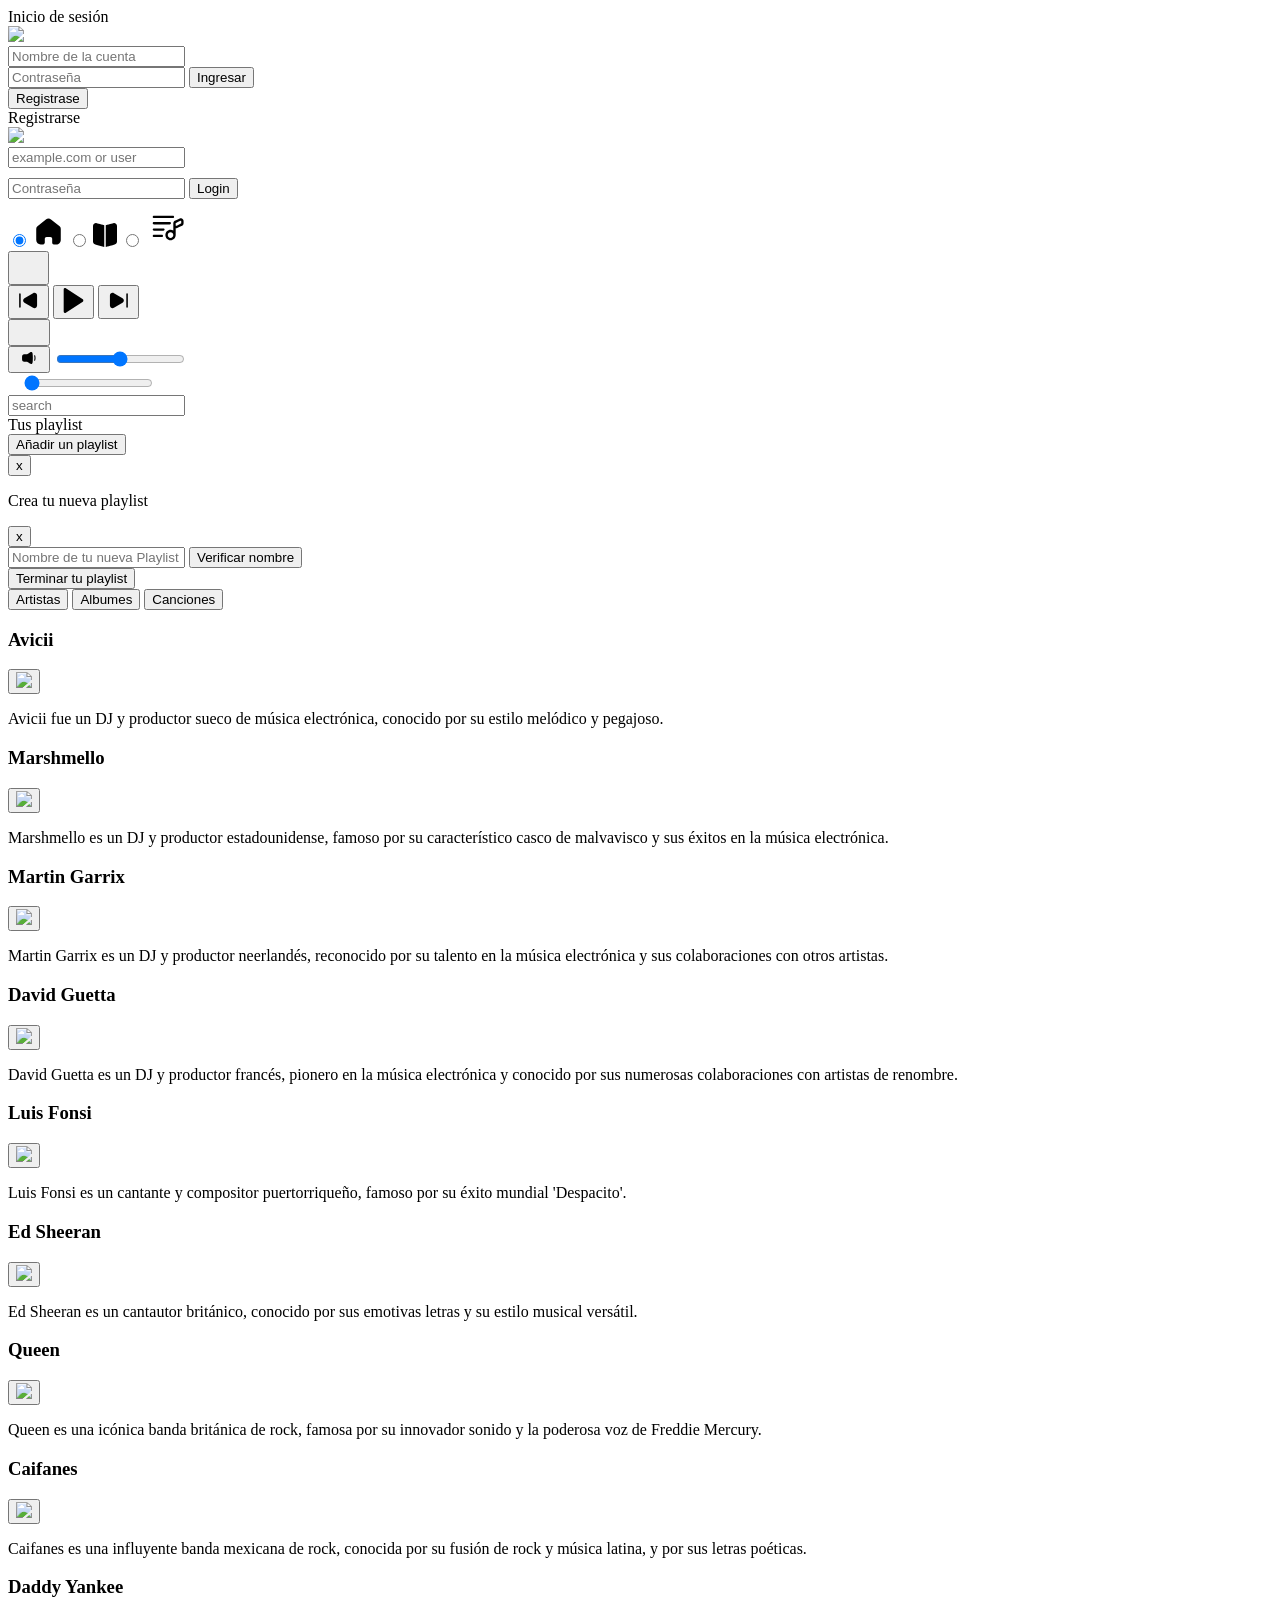
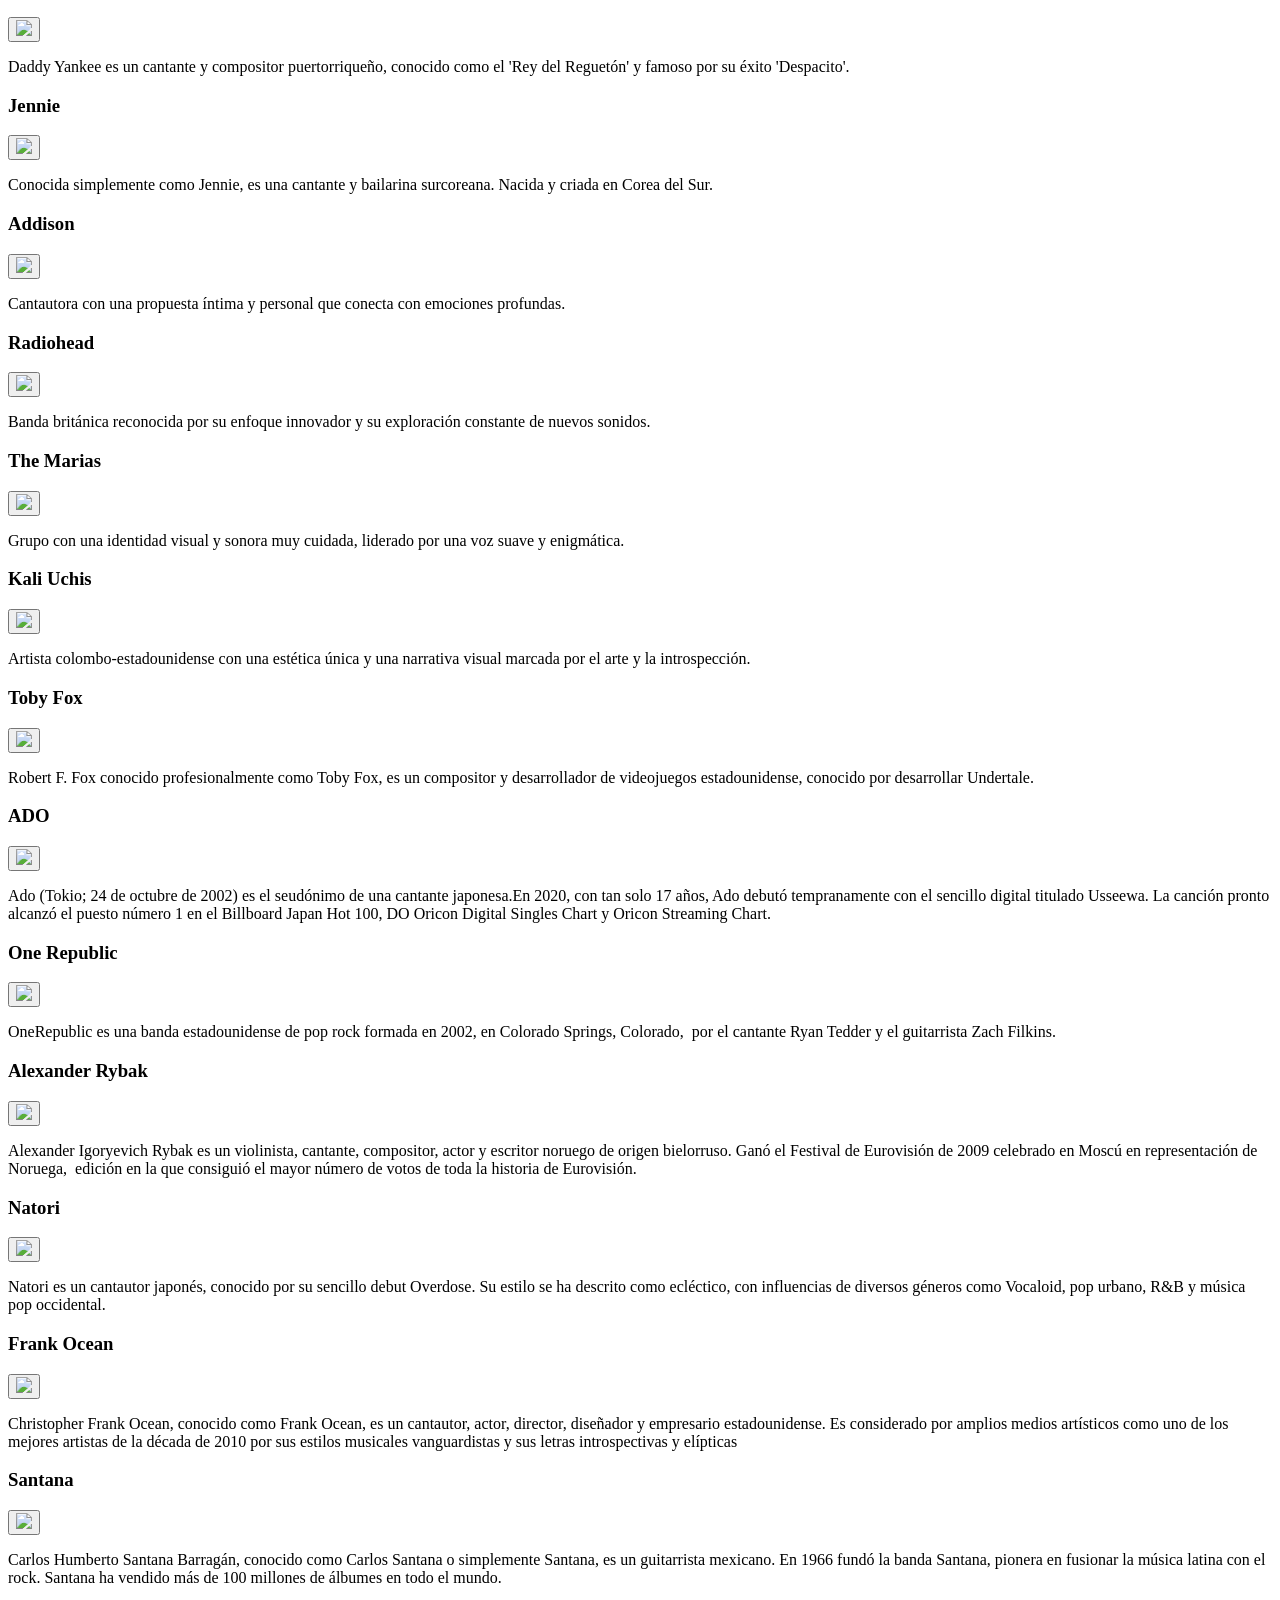
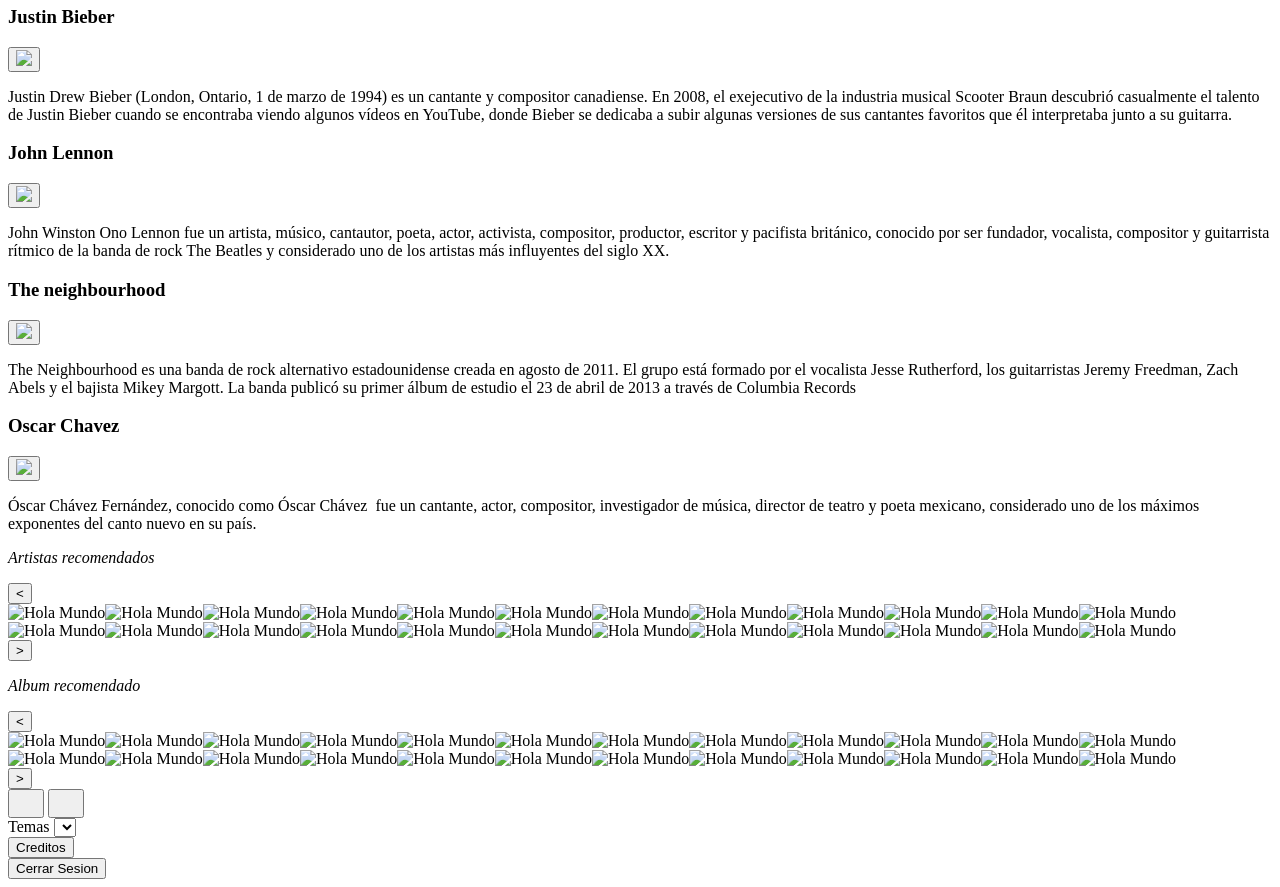
==== ProyectoWeb/index.html @ 3792a065 "index" ====
<!DOCTYPE html>
<html lang="en">
<head>
    <meta charset="UTF-8">
    <meta name="viewport" content="width=device-width, initial-scale=1.0">    
    <link href="./Statics/Styles/signup.css" rel="stylesheet">
    <title>FORBEAR</title>
    <script src="https://www.youtube.com/iframe_api"></script>
</head>

<body>
    
    <!-- Contenedor del formulario de inicio de sesión y registro -->
    <div id="contenedor_del_contenedor_form_signup">
        <main id="contenedor_signup" class="blur gris_trans formato_signup">
            <form id="signup">
                <header id="encabezado_signup" class="encabezado_login glow">Inicio de sesión</header>
                <img class="img" src="https://cdn-icons-png.flaticon.com/512/6492/6492359.png"> 
                <div id="divdatosIngreso" class="horizontal">
                    <div id="contendor_usuario">
                        <input type="text" id="usuario" class="input_login" name="usuario" placeholder="Nombre de la cuenta" required>
                        <label for="usuario"></label>
                    </div>
                    <input type="password" id="contraseña" name="contraseña" placeholder="Contraseña" class="input_login oculto" required>
                    <input type="submit" id="btn_ingresar" value="Ingresar" class="oculto btn-login">
                </div>
            </form>
            <button id="btn_registarte" class="btn_lineado">Registrase</button>
        </main>
        <main id="contenedor_registarse" class="blur oculto gris_trans ">
            <form id="registrarse_form" class="formato_signup">
                <header id="encabezado_registrarse" class=" encabezado_login glow">Registrarse</header>
                <img class="img" src="https://cdn-icons-png.flaticon.com/512/6492/6492359.png"> 
                <div id="divdatosIngreso" class="horizontal">
                    <div id="contendor_usuario">
                        <label for="usuario_nuevo"></label>
                        <input type="text" id="usuario_nuevo" class="input_login" name="usuario" placeholder="example.com or user" required style="margin-bottom:10px ;">
                    </div>
                    <input type="password" id="contrasena_del_usuario_nuevo" name="contraseña" placeholder="Contraseña" class="input_login" required style="margin-bottom:10px">
                        <input type="submit" id="btn_registar" value="Login" class="btn-login">
                </div>
            </form>
        </main>
    </div>
    <!-- Interfaz de usuario -->
    <section id="interfaz" class="oculto">
        <aside id="aside-pestañas">
            <form id="aside_form">
                <div class="icon-select">
                <!-- Home -->
                    <input class="animacion_icono" type="radio" name="option" id="menu_input" checked>
                    <label for="menu_input" class="icono_label glow_crezca">
                        <svg width="31px" height="31px" viewBox="0 0 24 24" class="icon" version="1.1">
                            <title>Iconly/Bold/Home</title>
                            <g id="Iconly/Bold/Home" stroke="none" stroke-width="1" >
                                <g id="Home" transform="translate(2.500000, 2.000000)">
                                    <path d="M6.63477851,18.7733424 L6.63477851,15.7156161 C6.63477851,14.9350667 7.27217143,14.3023065 8.05843544,14.3023065 L10.9326107,14.3023065 C11.310188,14.3023065 11.6723007,14.4512083 11.9392882,14.7162553 C12.2062757,14.9813022 12.3562677,15.3407831 12.3562677,15.7156161 L12.3562677,18.7733424 C12.3538816,19.0978491 12.4820659,19.4098788 12.7123708,19.6401787 C12.9426757,19.8704786 13.2560494,20 13.5829406,20 L15.5438266,20 C16.4596364,20.0023499 17.3387522,19.6428442 17.9871692,19.0008077 C18.6355861,18.3587712 19,17.4869804 19,16.5778238 L19,7.86685918 C19,7.13246047 18.6720694,6.43584231 18.1046183,5.96466895 L11.4340245,0.675869015 C10.2736604,-0.251438297 8.61111277,-0.221497907 7.48539114,0.74697893 L0.967012253,5.96466895 C0.37274068,6.42195254 0.0175522924,7.12063643 0,7.86685918 L0,16.568935 C0,18.4638535 1.54738155,20 3.45617342,20 L5.37229029,20 C6.05122667,20 6.60299723,19.4562152 6.60791706,18.7822311 L6.63477851,18.7733424 Z"></path>
                                </g>
                            </g>
                        </svg>
                    </label>
                <!-- Biblioteca -->
                    <input class="animacion_icono" type="radio" name="option" id="Biblioteca_input">
                    <label for="Biblioteca_input" class="icono_label glow_crezca">
                        <svg width="24px" height="24px" viewBox="0 0 32 32" class="icon" version="1.1">
                                <g id="Icon-Set-Filled" sketch:type="MSLayerGroup" transform="translate(-414.000000, -101.000000)">
                                    <path d="M418,101 C415.791,101 414,102.791 414,105 L414,126 C414,128.209 415.885,129.313 418,130 L429,133 L429,104 C423.988,102.656 418,101 418,101 L418,101 Z M442,101 C442,101 436.212,102.594 430.951,104 L431,104 L431,133 C436.617,131.501 442,130 442,130 C444.053,129.469 446,128.209 446,126 L446,105 C446,102.791 444.209,101 442,101 L442,101 Z" id="book-album" sketch:type="MSShapeGroup"></path>
                                </g>
                        </svg>
                    </label>
                 <!--Playlist-->
                    <input class="animacion_icono" type="radio" name="option" id="Playlist_input">
                    <label for="Playlist_input" class="icono_label glow_crezca">
                        <svg width="38px" height="38px" viewBox="0 0 24 24" class="icon">
                            <path transform="translate(2, 0)" fill-rule="evenodd" clip-rule="evenodd" d="M2.25 5C2.25 4.58579 2.58579 4.25 3 4.25H15C15.4142 4.25 15.75 4.58579 15.75 5C15.75 5.41421 15.4142 5.75 15 5.75H3C2.58579 5.75 2.25 5.41421 2.25 5ZM19.8632 7.40036C19.667 7.47267 19.4083 7.59593 18.9996 7.79212L17.2451 8.63429C17.0656 8.72043 16.9633 8.76996 16.8888 8.81194C16.843 8.83773 16.8253 8.85121 16.8207 8.85503C16.7963 8.88014 16.7774 8.9101 16.7654 8.94296C16.7639 8.94872 16.7594 8.97052 16.756 9.02297C16.7504 9.10834 16.75 9.22201 16.75 9.42108C16.75 9.87446 16.7508 10.161 16.7705 10.3692C16.7827 10.4972 16.7991 10.5513 16.8044 10.5665C16.8397 10.6108 16.889 10.6418 16.9442 10.6545C16.9602 10.6527 17.0161 10.6441 17.1368 10.5996C17.333 10.5273 17.5917 10.4041 18.0004 10.2079L19.7549 9.36571C19.9344 9.27957 20.0367 9.23004 20.1112 9.18806C20.1571 9.16226 20.1748 9.14878 20.1793 9.14496C20.2037 9.11985 20.2226 9.08989 20.2346 9.05703C20.2361 9.05125 20.2406 9.02945 20.244 8.97703C20.2496 8.89166 20.25 8.77799 20.25 8.57892C20.25 8.12554 20.2492 7.83903 20.2295 7.63082C20.2173 7.50277 20.2009 7.44867 20.1956 7.4335C20.1603 7.38919 20.111 7.35817 20.0558 7.34553C20.0398 7.34726 19.9839 7.35589 19.8632 7.40036ZM16.7658 8.9413C16.7659 8.94135 16.7657 8.94202 16.7654 8.94296L16.7658 8.9413ZM16.8194 8.85619C16.8194 8.85618 16.8198 8.85577 16.8207 8.85503L16.8194 8.85619ZM19.3446 5.99286C19.6232 5.8902 19.9559 5.80212 20.3149 5.8678C20.7572 5.9487 21.1513 6.19672 21.4156 6.56043C21.6302 6.85569 21.6948 7.19367 21.7228 7.48928C21.75 7.77699 21.75 8.13579 21.75 8.5446V8.57892C21.75 8.60396 21.7501 8.62917 21.7501 8.65453C21.7509 8.95464 21.7518 9.27515 21.644 9.57044C21.559 9.80354 21.4254 10.0159 21.252 10.1934C21.0324 10.4183 20.7431 10.5562 20.4722 10.6854C20.4494 10.6963 20.4266 10.7072 20.404 10.718L18.6185 11.575C18.25 11.7519 17.9266 11.9072 17.6554 12.0071C17.3936 12.1036 17.0842 12.1872 16.75 12.1425V16.4286C16.75 18.2429 15.3147 19.75 13.5 19.75C11.6853 19.75 10.25 18.2429 10.25 16.4286C10.25 14.6143 11.6853 13.1071 13.5 13.1071C14.1477 13.1071 14.747 13.2991 15.25 13.6285V10H15.2529C15.25 9.83116 15.25 9.64888 15.25 9.4554L15.25 9.42108C15.25 9.39604 15.2499 9.37083 15.2499 9.34547C15.2491 9.04536 15.2482 8.72485 15.356 8.42957C15.441 8.19646 15.5746 7.9841 15.748 7.80658C15.9676 7.5817 16.2569 7.44376 16.5278 7.31461C16.5506 7.30369 16.5734 7.29284 16.596 7.282L18.3814 6.42498C18.75 6.24805 19.0734 6.09278 19.3446 5.99286ZM15.25 16.4286C15.25 15.4026 14.4467 14.6071 13.5 14.6071C12.5533 14.6071 11.75 15.4026 11.75 16.4286C11.75 17.4546 12.5533 18.25 13.5 18.25C14.4467 18.25 15.25 17.4546 15.25 16.4286ZM2.25 9C2.25 8.58579 2.58579 8.25 3 8.25H13C13.4142 8.25 13.75 8.58579 13.75 9C13.75 9.41421 13.4142 9.75 13 9.75H3C2.58579 9.75 2.25 9.41421 2.25 9ZM2.25 13C2.25 12.5858 2.58579 12.25 3 12.25H9C9.41421 12.25 9.75 12.5858 9.75 13C9.75 13.4142 9.41421 13.75 9 13.75H3C2.58579 13.75 2.25 13.4142 2.25 13ZM2.25 17C2.25 16.5858 2.58579 16.25 3 16.25H8C8.41421 16.25 8.75 16.5858 8.75 17C8.75 17.4142 8.41421 17.75 8 17.75H3C2.58579 17.75 2.25 17.4142 2.25 17Z" />
                        </svg>
                    </label>
                    <div class="indicator"></div>
                </div>
            </form>
        </aside>
        <!--Reproduciendo-->
         <article id="cont_reproduciendo" class=" oculto">
            <div id="cont_reproduccion_controles" class="blur">
                <div id="cont_reproductor_sin_barra_tiempo">
                    <div id="reproductor" class="reproductor">
                        <button id="btn_reproduciendo_shuffle" class="rep_button glow">
                            <svg width="25px" height="25px" viewBox="0 0 24 24" id="btn-random" class="icon_reproductor" fill="none">
                                <path d="M18 4L21 7M21 7L18 10M21 7H17C16.0707 7 15.606 7 15.2196 7.07686C13.6329 7.39249 12.3925 8.63288 12.0769 10.2196C12 10.606 12 11.0707 12 12C12 12.9293 12 13.394 11.9231 13.7804C11.6075 15.3671 10.3671 16.6075 8.78036 16.9231C8.39397 17 7.92931 17 7 17H3M18 20L21 17M21 17L18 14M21 17H17C16.0707 17 15.606 17 15.2196 16.9231C15.1457 16.9084 15.0724 16.8917 15 16.873M3 7H7C7.92931 7 8.39397 7 8.78036 7.07686C8.85435 7.09158 8.92758 7.1083 9 7.12698"  stroke-width="2" stroke-linecap="round" stroke-linejoin="round"/>
                            </svg>
                        </button> 
                        <!--Este es un div para que next play y back esten como en un contenedor-->
                        <div id="reproduciendo_back_next_play_stop" class="blur">
                            <button id="btn_reproduciendo_regresar" class="rep_button glow">
                                <svg width="25px" height="25px" viewBox="0 0 24 24" id="icon_reproduciendo_regresar" class="icon_reproductor icon_reproduciendo_fill">
                                    <path d="M20.2409 7.21957V16.7896C20.2409 18.7496 18.1109 19.9796 16.4109 18.9996L12.2609 16.6096L8.11094 14.2096C6.41094 13.2296 6.41094 10.7796 8.11094 9.79957L12.2609 7.39957L16.4109 5.00957C18.1109 4.02957 20.2409 5.24957 20.2409 7.21957Z"/>
                                    <path d="M3.76172 18.9303C3.35172 18.9303 3.01172 18.5903 3.01172 18.1803V5.82031C3.01172 5.41031 3.35172 5.07031 3.76172 5.07031C4.17172 5.07031 4.51172 5.41031 4.51172 5.82031V18.1803C4.51172 18.5903 4.17172 18.9303 3.76172 18.9303Z"/>
                                </svg>
                            </button>
                            <button id="btn_reproduciendo_play" class="rep_button glow_crezca ">
                                <svg  class="icon_reproductor icon_reproduciendo_fill" width="25px" height="25px" viewBox="-3 0 28 28" version="1.1">
                                    <g id="Page-1" stroke="none" stroke-width="1" fill-rule="evenodd" sketch:type="MSPage">
                                        <g id="Icon-Set-Filled" sketch:type="MSLayerGroup" transform="translate(-419.000000, -571.000000)">
                                            <path d="M440.415,583.554 L421.418,571.311 C420.291,570.704 419,570.767 419,572.946 L419,597.054 C419,599.046 420.385,599.36 421.418,598.689 L440.415,586.446 C441.197,585.647 441.197,584.353 440.415,583.554" id="play" sketch:type="MSShapeGroup">
                                            </path>
                                        </g>
                                    </g>
                                </svg>
                            </button>
                            <button id="btn_reproduciendo_siguiente" class="rep_button glow">
                                <svg width="25px" height="25px" viewBox="0 0 24 24" id="icon_reproduciendo_regresar" class="icon_reproductor icon_reproduciendo_fill">
                                    <path d="M3.76172 7.21957V16.7896C3.76172 18.7496 5.89172 19.9796 7.59172 18.9996L11.7417 16.6096L15.8917 14.2096C17.5917 13.2296 17.5917 10.7796 15.8917 9.79957L11.7417 7.39957L7.59172 5.00957C5.89172 4.02957 3.76172 5.24957 3.76172 7.21957Z"/>
                                    <path d="M20.2383 18.9303C19.8283 18.9303 19.4883 18.5903 19.4883 18.1803V5.82031C19.4883 5.41031 19.8283 5.07031 20.2383 5.07031C20.6483 5.07031 20.9883 5.41031 20.9883 5.82031V18.1803C20.9883 18.5903 20.6583 18.9303 20.2383 18.9303Z"/>
                                </svg>
                            </button>
                        </div>
                    </div>
                    <div id="fullscreen_normal">
                        <div id="player" class="player_normal">
                        </div>
                        <button id="btn_ampliar_fullscreen" class="rep_button">
                                <svg width="2vw" height="2vh" viewBox="0 0 15 15" fill="none" class="icon_reproductor glow_crezca">
                                <path
                                    fill-rule="evenodd"
                                    clip-rule="evenodd"
                                    d="M11.5 3.04999C11.7485 3.04999 11.95 3.25146 11.95 3.49999V7.49999C11.95 7.74852 11.7485 7.94999 11.5 7.94999C11.2515 7.94999 11.05 7.74852 11.05 7.49999V4.58639L4.58638 11.05H7.49999C7.74852 11.05 7.94999 11.2515 7.94999 11.5C7.94999 11.7485 7.74852 11.95 7.49999 11.95L3.49999 11.95C3.38064 11.95 3.26618 11.9026 3.18179 11.8182C3.0974 11.7338 3.04999 11.6193 3.04999 11.5L3.04999 7.49999C3.04999 7.25146 3.25146 7.04999 3.49999 7.04999C3.74852 7.04999 3.94999 7.25146 3.94999 7.49999L3.94999 10.4136L10.4136 3.94999L7.49999 3.94999C7.25146 3.94999 7.04999 3.74852 7.04999 3.49999C7.04999 3.25146 7.25146 3.04999 7.49999 3.04999L11.5 3.04999Z"
                                    />
                                </svg>
                            </button>
                    </div>
                    <label for="volumeSlider"></label>
                    <button type="text" id="muteBtn" class="rep_button">
                        <svg width="2vw" height="2vh" viewBox="0 0 24 24" class="icon_reproductor icon_reproduciendo_fill glow_crezca">
                            <path d="M3.00312 11.7155C3.0421 9.87326 3.06159 8.95215 3.70045 8.16363C3.81705 8.0197 3.98814 7.8487 4.13153 7.73274C4.91718 7.09741 5.95444 7.09741 8.02898 7.09741C8.77016 7.09741 9.14074 7.09741 9.49401 7.00452C9.56741 6.98522 9.64004 6.96296 9.71173 6.93781C10.0567 6.81674 10.3661 6.60837 10.985 6.19161C13.4265 4.54738 14.6473 3.72527 15.672 4.08241C15.8684 4.15088 16.0586 4.24972 16.2284 4.37162C17.1142 5.00744 17.1815 6.48675 17.3161 9.44537C17.3659 10.5409 17.3999 11.4785 17.3999 12C17.3999 12.5215 17.3659 13.4591 17.3161 14.5546C17.1815 17.5132 17.1142 18.9926 16.2284 19.6284C16.0586 19.7503 15.8684 19.8491 15.672 19.9176C14.6473 20.2747 13.4265 19.4526 10.985 17.8084C10.3661 17.3916 10.0567 17.1833 9.71173 17.0622C9.64004 17.037 9.56741 17.0148 9.49401 16.9955C9.14074 16.9026 8.77016 16.9026 8.02898 16.9026C5.95444 16.9026 4.91718 16.9026 4.13153 16.2673C3.98814 16.1513 3.81705 15.9803 3.70045 15.8364C3.06159 15.0478 3.0421 14.1267 3.00312 12.2845C3.00107 12.1878 3 12.0928 3 12C3 11.9072 3.00107 11.8122 3.00312 11.7155Z"/>
                            <path d="M19.4503 8.41595C19.7979 8.21871 20.2363 8.34663 20.4294 8.70166L19.8 9.0588C20.4294 8.70166 20.4294 8.70166 20.4294 8.70166L20.4301 8.70295L20.4308 8.70432L20.4324 8.7073L20.4361 8.71428L20.4454 8.73227C20.4523 8.74607 20.4609 8.76348 20.4707 8.78457C20.4904 8.82676 20.5153 8.88363 20.5435 8.95574C20.6 9.10004 20.6697 9.3049 20.7374 9.57476C20.8731 10.115 21 10.9119 21 12.0003C21 13.0888 20.8731 13.8857 20.7374 14.4259C20.6697 14.6958 20.6 14.9007 20.5435 15.045C20.5153 15.1171 20.4904 15.1739 20.4707 15.2161C20.4609 15.2372 20.4523 15.2546 20.4454 15.2684L20.4361 15.2864L20.4324 15.2934L20.4308 15.2964L20.4301 15.2978C20.4301 15.2978 20.4294 15.299 19.8 14.9419L20.4294 15.299C20.2363 15.6541 19.7979 15.782 19.4503 15.5847C19.1057 15.3892 18.9797 14.9474 19.1658 14.5938L19.1706 14.5838C19.1772 14.5697 19.1898 14.5415 19.2065 14.4987C19.24 14.4132 19.2903 14.2688 19.3426 14.0606C19.447 13.6448 19.56 12.9709 19.56 12.0003C19.56 11.0298 19.447 10.3559 19.3426 9.94007C19.2903 9.73193 19.24 9.58748 19.2065 9.50197C19.1898 9.45918 19.1772 9.43102 19.1706 9.41691L19.1658 9.40687C18.9797 9.05332 19.1057 8.61152 19.4503 8.41595Z"/>
                        </svg>
                    </button> 
                    <input type="range" max="100"  id="volumeSlider" class="barra">
                </div>
            
                <div id="cont_seekbar">
                    <label for="seekBar">
                        <svg width="10px" height="10px" viewBox="-1 0 20 20">
                            <g stroke="none" stroke-width="1" fill="none" fill-rule="evenodd">
                                <g transform="translate(-230.000000, -748.000000)" id="Group">
                                    <g transform="translate(227.000000, 746.000000)" id="Shape" class="icon_reproductor ">
                                        <path d="M4,3 L4,4.77236651 C4,5.96625907 4.64816908,7.08665789 5.74030881,7.78059385 L18.2596912,15.735299 C19.3518309,16.429235 20,17.5496338 20,18.7435264 L20,21 L4,21 L4,18.7435264 C4,17.5496338 4.64816908,16.429235 5.74030881,15.735299 L18.2596912,7.78059385 C19.3518309,7.08665789 20,5.96625907 20,4.77236651 L20,3 L4,3 Z" stroke-width="2" stroke-linecap="round" stroke-linejoin="round">
                                        </path>
                                        <path d="M11.7926812,14.8216721 L7.66910673,17.9549713 C7.49560596,18.0868059 7.44778491,18.3556079 7.56229541,18.5553573 C7.63196026,18.676879 7.74997665,18.75 7.87644635,18.75 L16.1235953,18.75 C16.3314779,18.75 16.5,18.5559824 16.5,18.3166496 C16.5,18.1710465 16.4364877,18.0351756 16.3309349,17.9549713 L12.2073604,14.8216721 C12.0815952,14.7261093 11.9184464,14.7261093 11.7926812,14.8216721 Z">
                                        </path>
                                    </g>
                                </g>
                            </g>
                        </svg>
                    </label>
                    <input type="range" name="seekBar" id="seekBar" class="barra" value="0">
                </div>
            </div>
        </article>
        <!--Display que tiiene la barra de home, biblio, playlist, search-->
        <section id="div_area_home">
            <!--busqueda-->
            <nav id="buscador_sec" class="oculto blur">
                <form id="buscador_form">
                    <input type="text" id="buscador_input" name="buscador" placeholder="search">
                    <label for="buscador"></label>
                </form>
                <div id="contenedor_resultados"></div>
            </nav>
            <!--seccion de playlist-->
            <div id="playlist_contenedor" class="oculto">
                <div id="titulo_playlist">Tus playlist</div>
                    <div id="cont_botones_playlist">
                        <button id="añadir_playlistBtn" class="btn_lineado">Añadir un playlist</button>
                        <div id="contenido_playlists" class="oculto">
                            <div id="encabezado_cont_playlist">
                                <button id="quitar_contenido_playlists">x</button>
                            </div>
                            <div id="canciones_de_playlists"></div>
                        </div>
                        <!--Seccion para crear una playlist-->
                        <div id="crear_playlist" class="oculto">
                            <div id="encabezado_crear_playlist">
                                <p>Crea tu nueva playlist</p>
                                <button id="quitar_crear_playlistBtn" class="rep_button glow_crezca">x</button>
                                <div id="cancionesPlay_cont" class="oculto"></div>
                            </div>
                            <form id="poner_nom_playlist">
                                <input type="text" id="nombre_playlist" name="nombre_playlist" placeholder="Nombre de tu nueva Playlist" required>
                                <input type="submit" name="btn_elegir_nombre" value="Verificar nombre" class="btn_lineado">
                            </form>
                            <form id="terminar_playlist" class="oculto">
                                <input type="submit" name="btn_terminar_playlist" value="Terminar tu playlist">
                            </form>
                        </div>
                    </div>
            </div>
            <!--seccion de Biblioteca-->
            <div id="Biblioteca_contenedor" class="oculto">
                <div id="botonesBiblio">
                  <button id="selectArtis" class="btn_lineado">Artistas</button>
                  <button id="selectAlbumes" class="btn_lineado">Albumes</button>
                  <button id="selectCanciones"  class="btn_lineado">Canciones</button>
                </div>
                <div id="contenedor_dinamico_biblioteca">
                        
                </div>
            </div>
            <!-- Sección de recomendaciones -->
             <div id="recomendados">
                <!--Artistas recomendados-->
                <article id="cont_art_recom" class="recomendado">
                    <p id="art_recom_title" class="recomendado_title">
                        <i>Artistas recomendados</i>
                    </p>
                    <div id="btn_y_artistas" class="horizontal_recom">
                        <button id="Izquierda" class="recom_mover rep_button glow_crezca">&lt</button>
                        <article id="contiene_artistas">
                            
                        </article>
                        <button id="Derecha" class="recom_mover rep_button glow_crezca">&gt</button>
                    </div>
                </article>
                <!--Álbumes recomendados-->
                <article id="cont_album_recom" class="recomendado">
                    <p id="art_recom_title" class="recomendado_title">
                        <i>Album recomendado</i>
                    </p>
                    <div id="btn_y_album" class="horizontal_recom">
                        <button id="Izquierda2" class="recom_mover rep_button glow_crezca">&lt</button>
                        <article id="contiene_album" class="horizontal_recom">

                        </article>
                        <button id="Derecha2" class="recom_mover rep_button glow_crezca">&gt</button>
                    </div>
                </article>
             </div>
        </section>
        <div id="tools">
                <button id="Configuracion_btn" class="btn_tool">
                    <svg width="20px" height="20px" viewBox="0 0 24 24" fill="none" class="icon glow_crezca">
                        <path fill-rule="evenodd" clip-rule="evenodd" d="M14.2788 2.15224C13.9085 2 13.439 2 12.5 2C11.561 2 11.0915 2 10.7212 2.15224C10.2274 2.35523 9.83509 2.74458 9.63056 3.23463C9.53719 3.45834 9.50065 3.7185 9.48635 4.09799C9.46534 4.65568 9.17716 5.17189 8.69017 5.45093C8.20318 5.72996 7.60864 5.71954 7.11149 5.45876C6.77318 5.2813 6.52789 5.18262 6.28599 5.15102C5.75609 5.08178 5.22018 5.22429 4.79616 5.5472C4.47814 5.78938 4.24339 6.1929 3.7739 6.99993C3.30441 7.80697 3.06967 8.21048 3.01735 8.60491C2.94758 9.1308 3.09118 9.66266 3.41655 10.0835C3.56506 10.2756 3.77377 10.437 4.0977 10.639C4.57391 10.936 4.88032 11.4419 4.88029 12C4.88026 12.5581 4.57386 13.0639 4.0977 13.3608C3.77372 13.5629 3.56497 13.7244 3.41645 13.9165C3.09108 14.3373 2.94749 14.8691 3.01725 15.395C3.06957 15.7894 3.30432 16.193 3.7738 17C4.24329 17.807 4.47804 18.2106 4.79606 18.4527C5.22008 18.7756 5.75599 18.9181 6.28589 18.8489C6.52778 18.8173 6.77305 18.7186 7.11133 18.5412C7.60852 18.2804 8.2031 18.27 8.69012 18.549C9.17714 18.8281 9.46533 19.3443 9.48635 19.9021C9.50065 20.2815 9.53719 20.5417 9.63056 20.7654C9.83509 21.2554 10.2274 21.6448 10.7212 21.8478C11.0915 22 11.561 22 12.5 22C13.439 22 13.9085 22 14.2788 21.8478C14.7726 21.6448 15.1649 21.2554 15.3694 20.7654C15.4628 20.5417 15.4994 20.2815 15.5137 19.902C15.5347 19.3443 15.8228 18.8281 16.3098 18.549C16.7968 18.2699 17.3914 18.2804 17.8886 18.5412C18.2269 18.7186 18.4721 18.8172 18.714 18.8488C19.2439 18.9181 19.7798 18.7756 20.2038 18.4527C20.5219 18.2105 20.7566 17.807 21.2261 16.9999C21.6956 16.1929 21.9303 15.7894 21.9827 15.395C22.0524 14.8691 21.9088 14.3372 21.5835 13.9164C21.4349 13.7243 21.2262 13.5628 20.9022 13.3608C20.4261 13.0639 20.1197 12.558 20.1197 11.9999C20.1197 11.4418 20.4261 10.9361 20.9022 10.6392C21.2263 10.4371 21.435 10.2757 21.5836 10.0835C21.9089 9.66273 22.0525 9.13087 21.9828 8.60497C21.9304 8.21055 21.6957 7.80703 21.2262 7C20.7567 6.19297 20.522 5.78945 20.2039 5.54727C19.7799 5.22436 19.244 5.08185 18.7141 5.15109C18.4722 5.18269 18.2269 5.28136 17.8887 5.4588C17.3915 5.71959 16.7969 5.73002 16.3099 5.45096C15.8229 5.17191 15.5347 4.65566 15.5136 4.09794C15.4993 3.71848 15.4628 3.45833 15.3694 3.23463C15.1649 2.74458 14.7726 2.35523 14.2788 2.15224ZM12.5 15C14.1695 15 15.5228 13.6569 15.5228 12C15.5228 10.3431 14.1695 9 12.5 9C10.8305 9 9.47716 10.3431 9.47716 12C9.47716 13.6569 10.8305 15 12.5 15Z"/>
                    </svg>
                </button>
                <button id="Cuenta" class="btn_tool">
                    <svg width="20px" height="20px" viewBox="0 0 24 24" fill="none" class="icon glow_crezca">
                        <path d="M12 12C14.7614 12 17 9.76142 17 7C17 4.23858 14.7614 2 12 2C9.23858 2 7 4.23858 7 7C7 9.76142 9.23858 12 12 12Z"/>
                        <path d="M12.0002 14.5C6.99016 14.5 2.91016 17.86 2.91016 22C2.91016 22.28 3.13016 22.5 3.41016 22.5H20.5902C20.8702 22.5 21.0902 22.28 21.0902 22C21.0902 17.86 17.0102 14.5 12.0002 14.5Z"/>
                    </svg>
                </button>
            </div>
            <div id="contenedor_op_confi" class="blur blur_color opciones oculto">
                <form id="temas_input">
                    <label for="seleccion_tema" class="btn_lineado">Temas</label>
                    <select id="seleccion_tema" clas="glow_crezca">
                        <option name="Gael" id="Gael" class="styleportema" style="background-color: #202020;" value="Gael"></option>
                        <option name="Ari" id="Ari" class="styleportema" style="background-color: #ad929a;" value="Ari"></option>
                        <option name="Mich" id="Mich" class="styleportema" style="background-color: #cf4390;" value="Mich"></option>
                        <option name="Brau" id="Brau" class="styleportema" style="background-color: #c7c8c9;" value="Brau"></option>
                        <option name="Dante" id="Dante" class="styleportema" style="background-color: #f3de24;" value="Dante"></option>
                        <option name="Ivan" id="Ivan" class="styleportema" style="background-color: #243d49;" value="Ivan"></option>
                    </select>
                </form>
                <button id="creditos" class="btn_lineado">Creditos</button>
            </div>
            <div id="contenedor_op_account" class="blur blur_color opciones oculto">
                <button id="cerrar_sesion_btn" class="btn_lineado">Cerrar Sesion</button>
            </div>     
    </section>
</body>
<script src="./Dynamics/js/signup.js"></script>
<script src="./Dynamics/js/baseDeDatos.js"></script>
<script src="./Dynamics/js/Cookies.js"></script>
<script src="./Dynamics/js/Artista_recomendado.js"></script>
<script src="./Dynamics/js/biblioteca.js"></script>
</html>
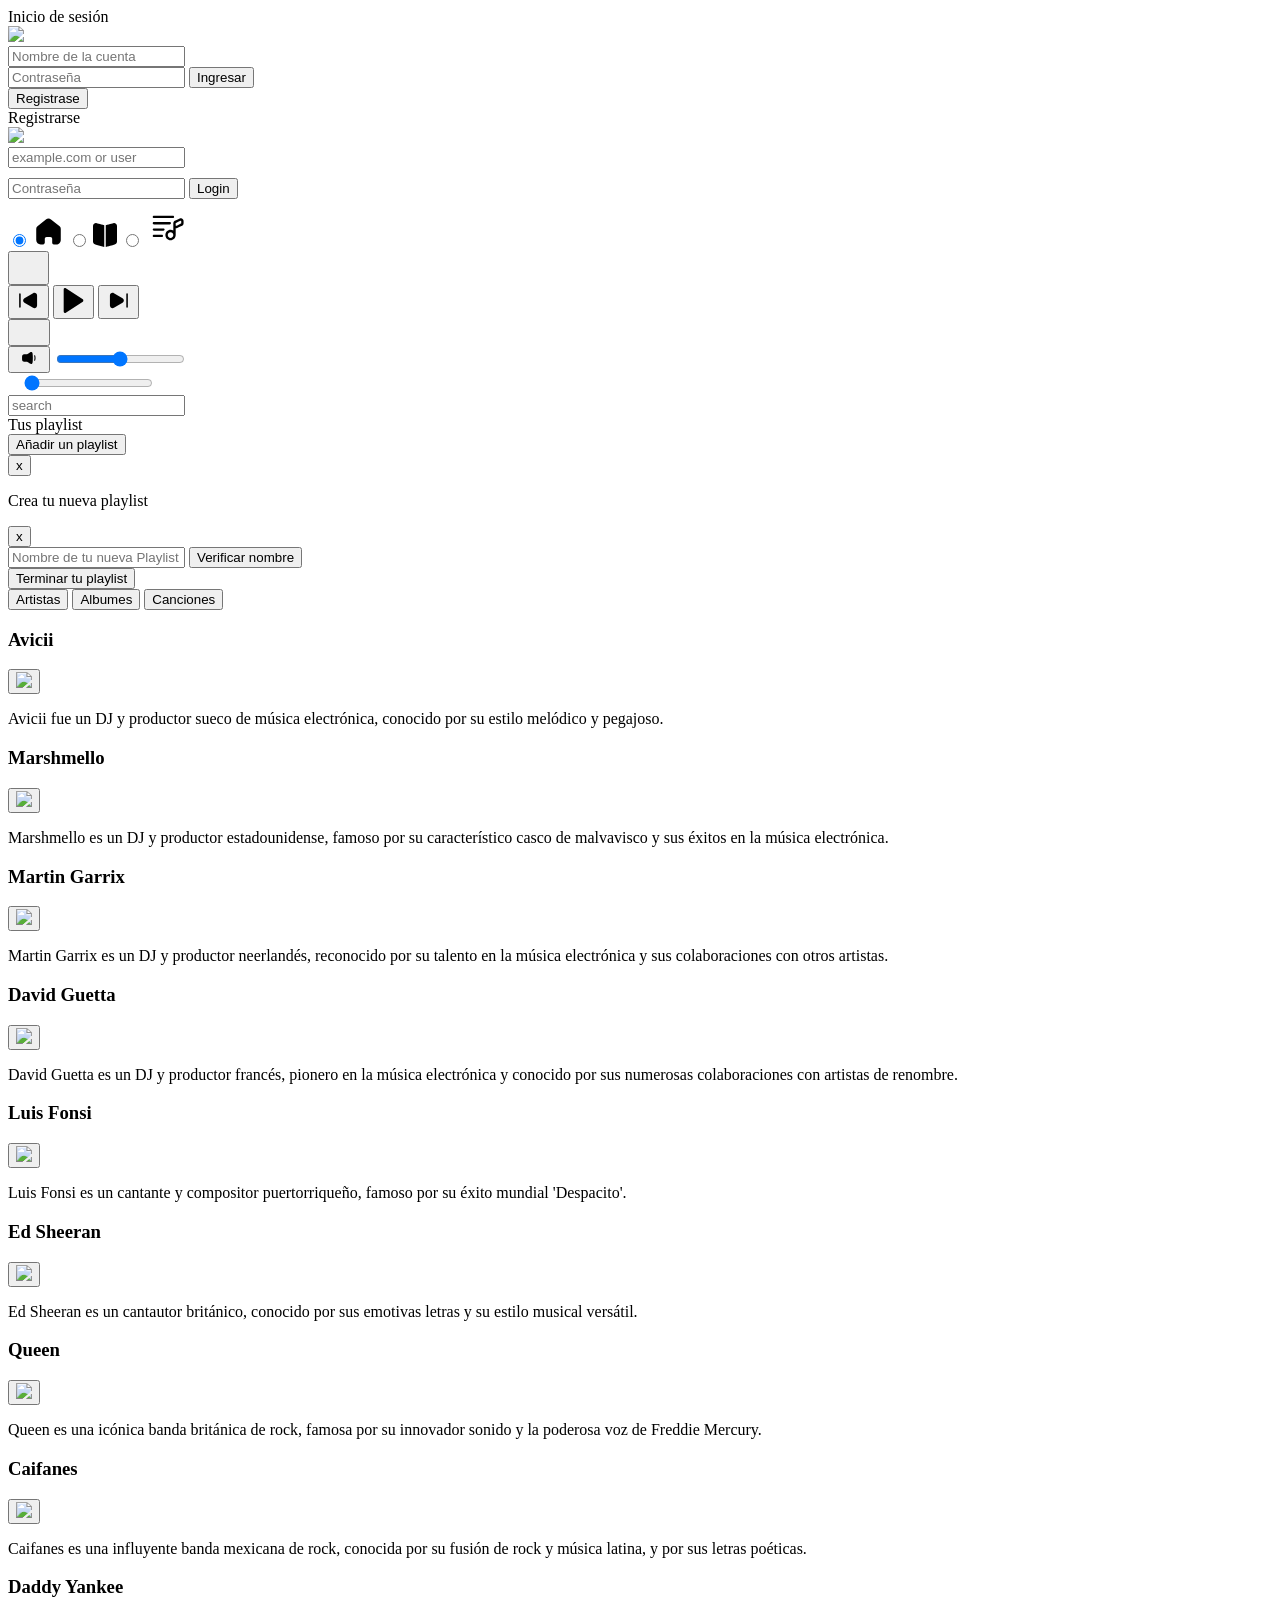
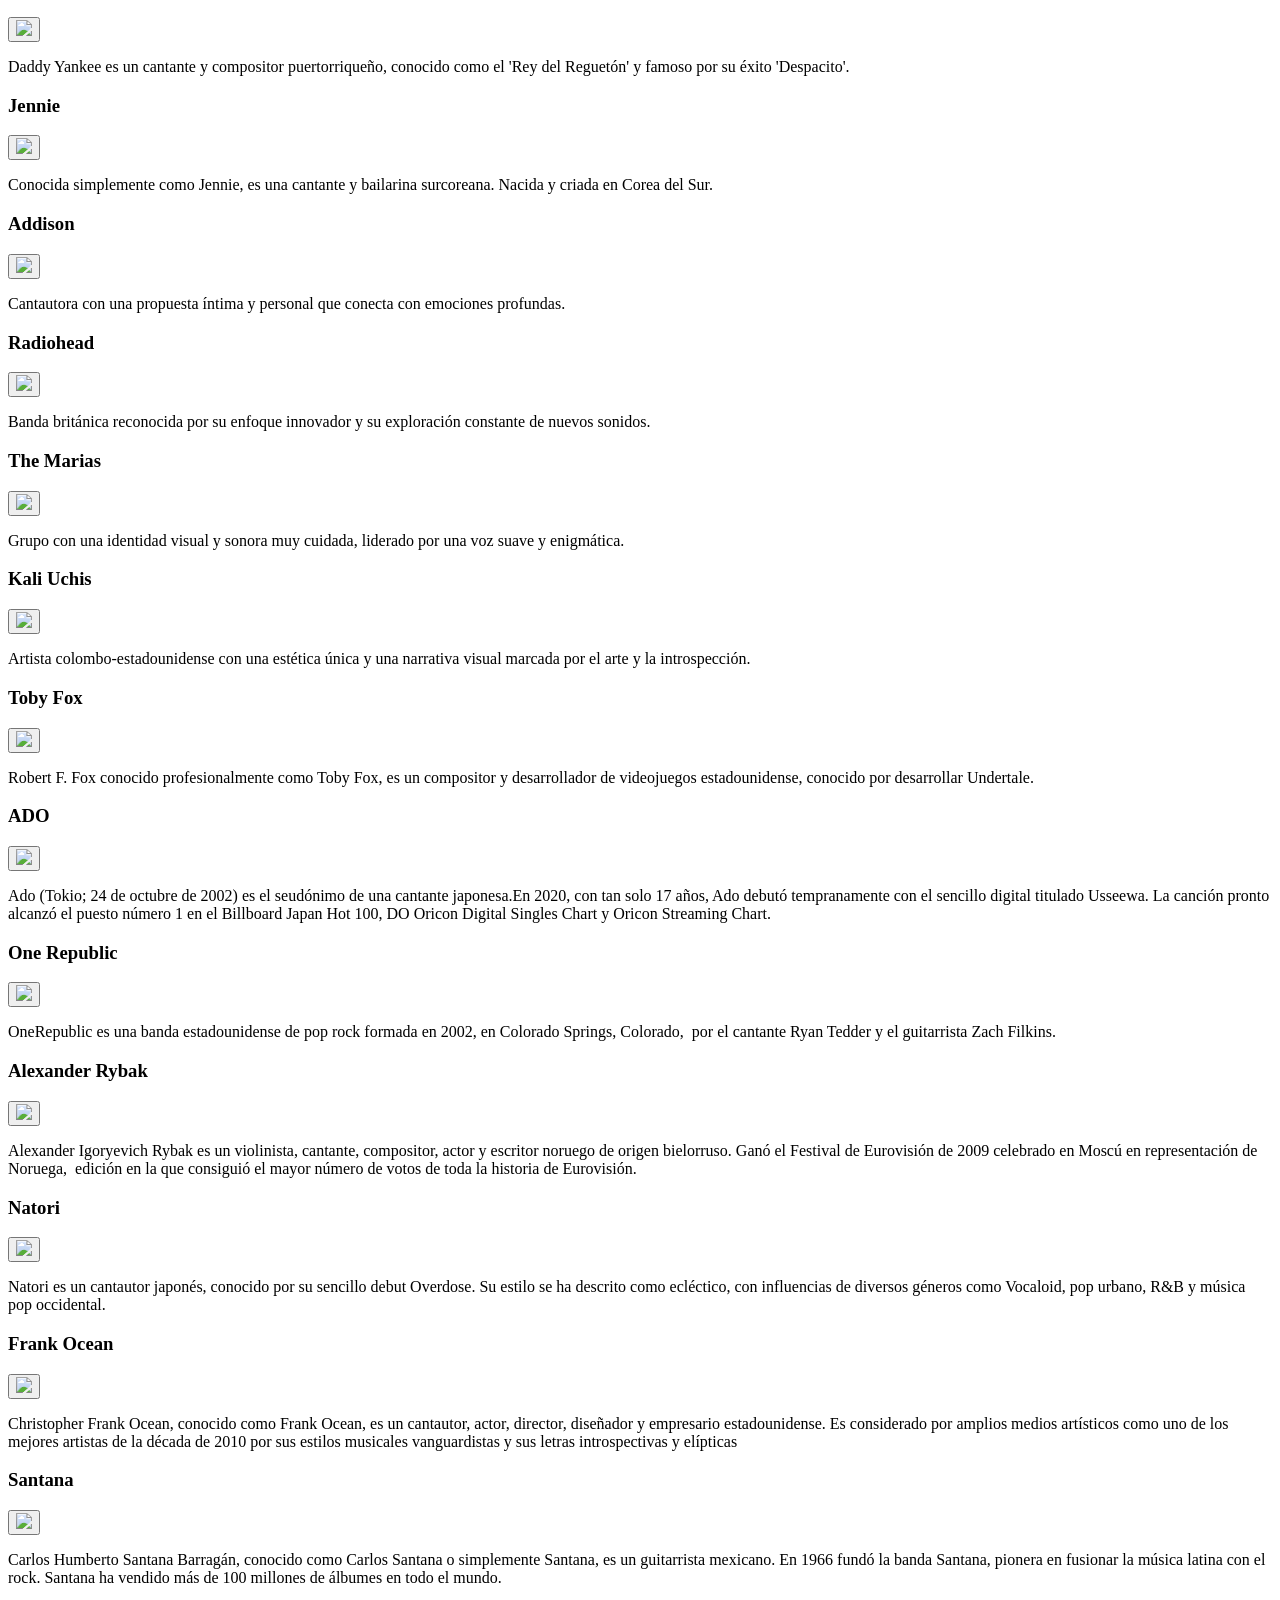
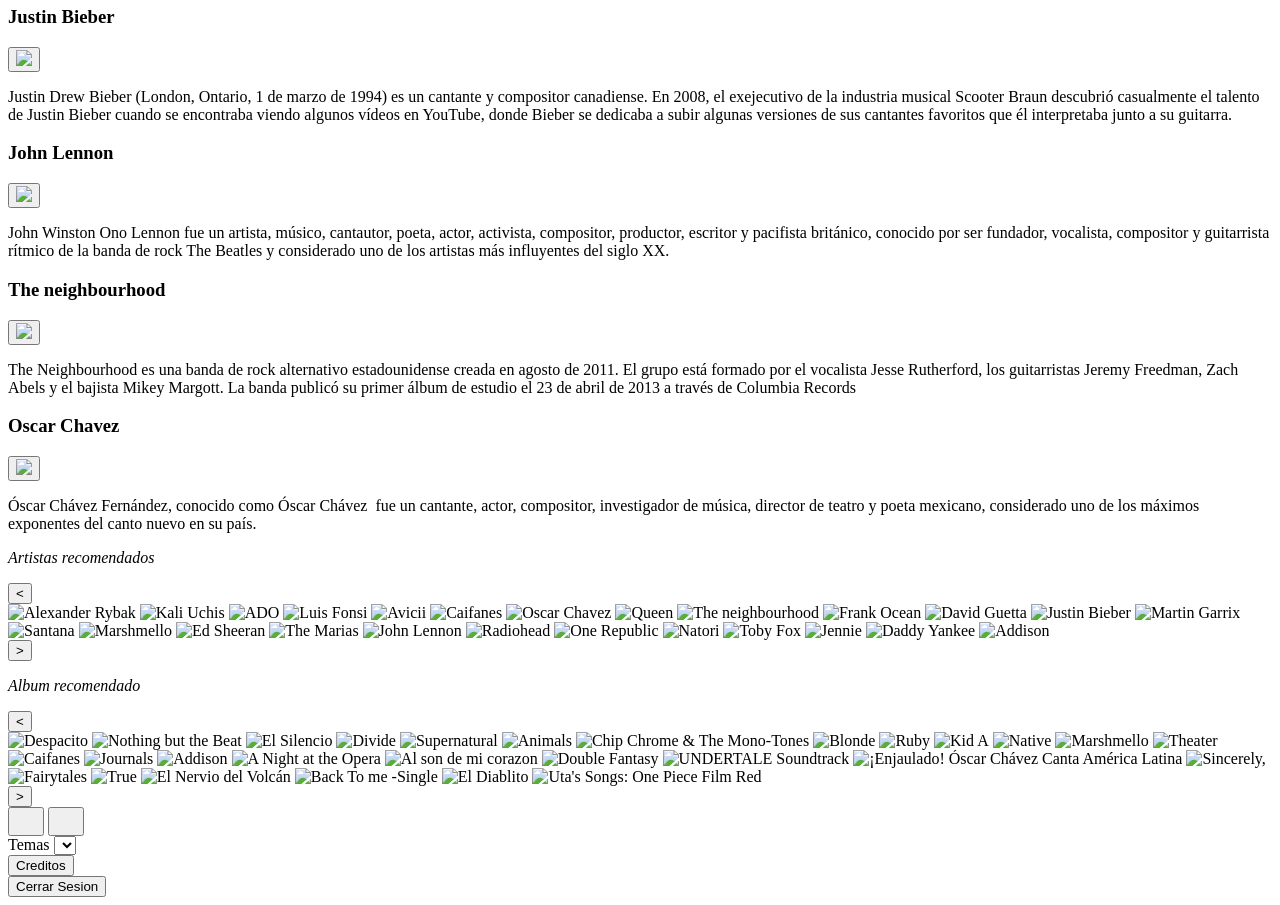
==== commit b06fabc7: "Agregué algoritmo de recomendaciones" ====
--- a/ProyectoWeb/index.html
+++ b/ProyectoWeb/index.html
@@ -269,8 +269,8 @@
     </section>
 </body>
 <script src="./Dynamics/js/signup.js"></script>
+<script src="./Dynamics/js/Cookies.js"></script>
 <script src="./Dynamics/js/baseDeDatos.js"></script>
-<script src="./Dynamics/js/Cookies.js"></script>
 <script src="./Dynamics/js/Artista_recomendado.js"></script>
 <script src="./Dynamics/js/biblioteca.js"></script>
 </html>
